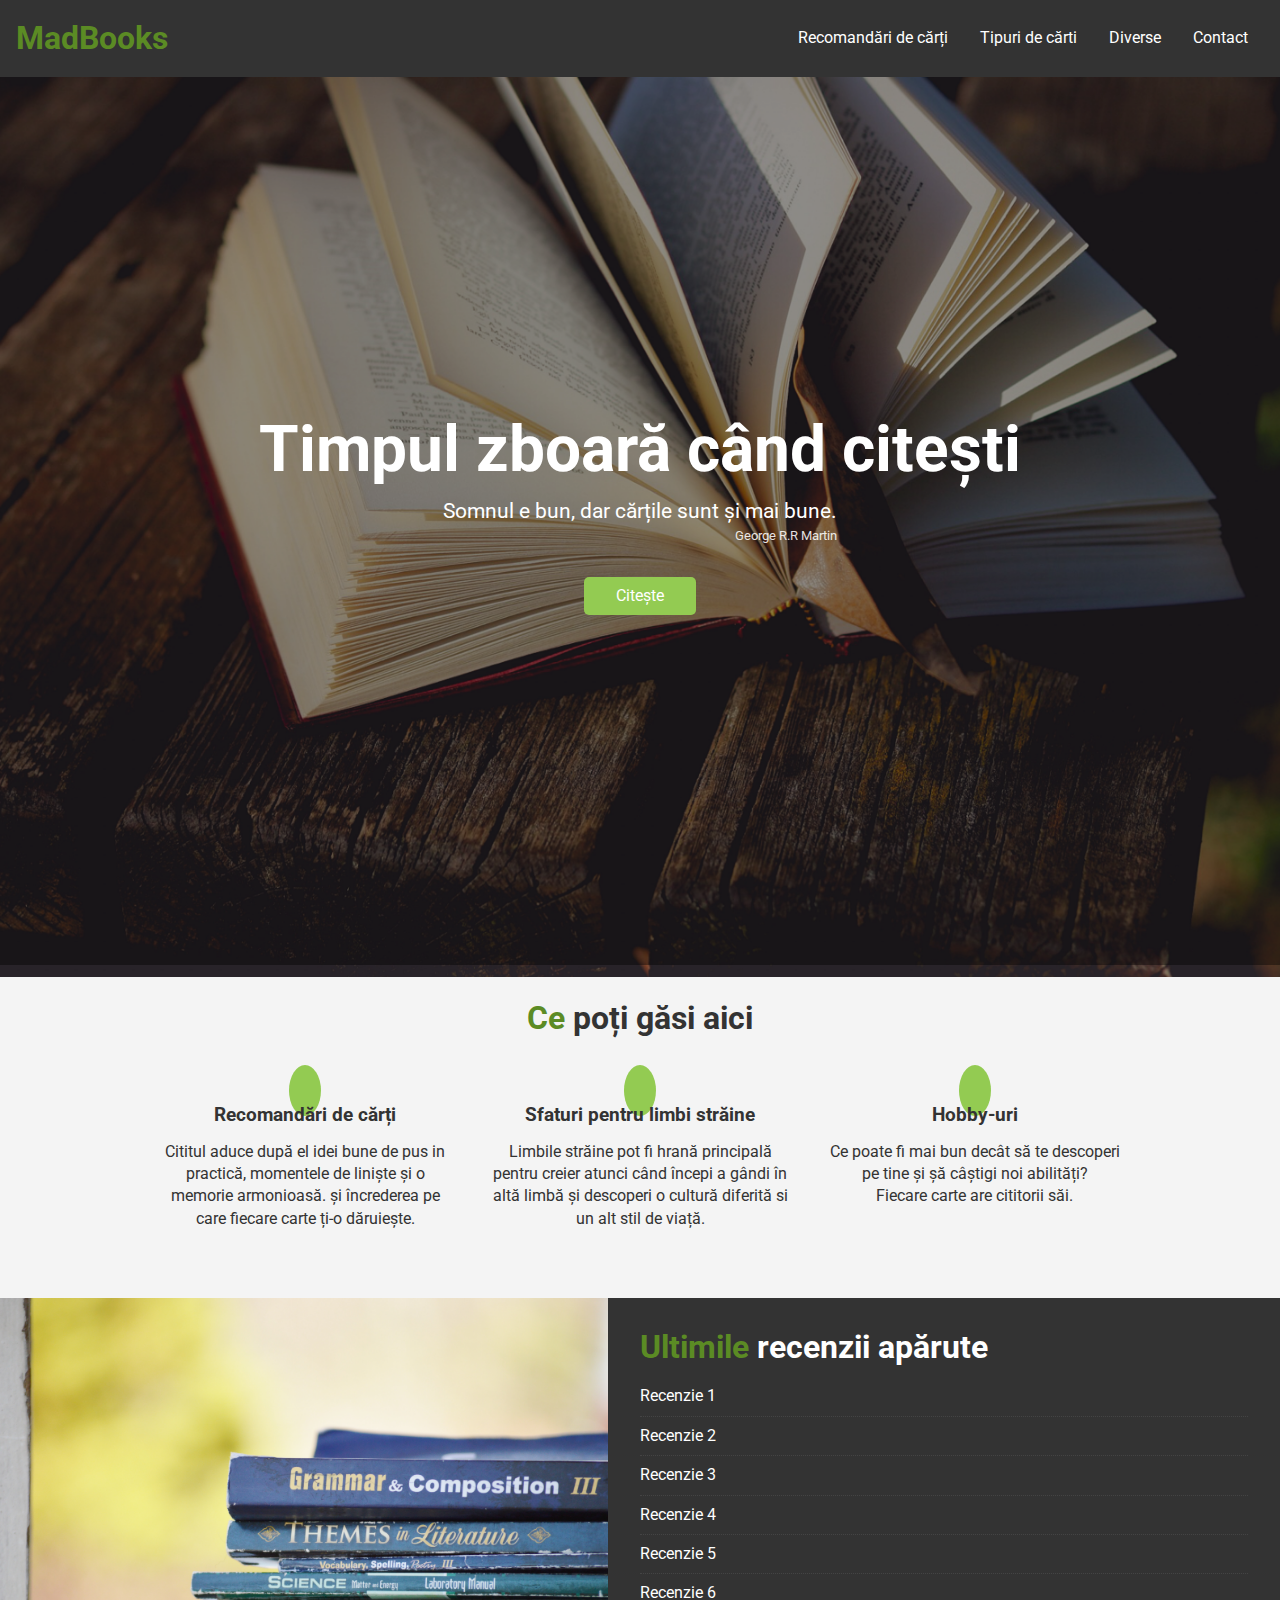
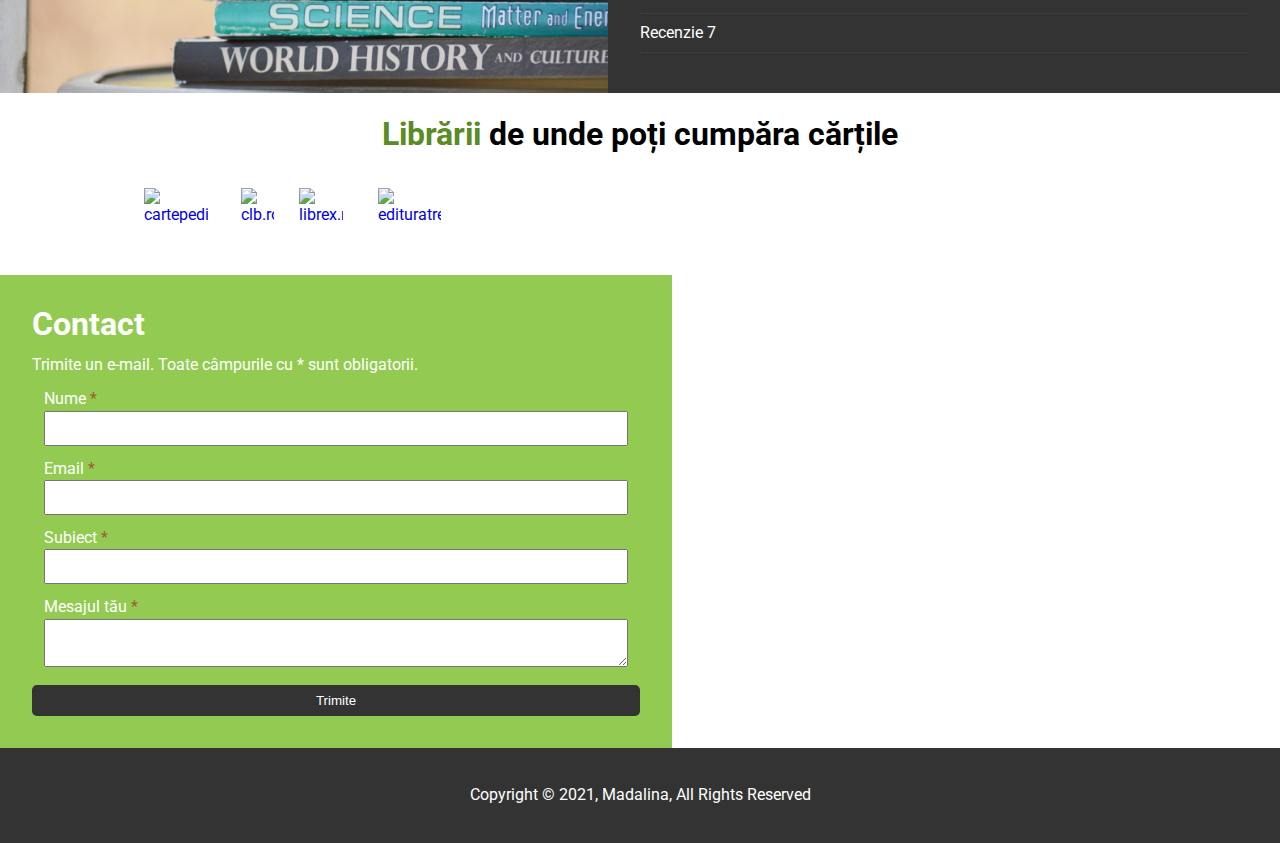
==== index.html @ b3e93cb6 "start page" ====
<!DOCTYPE html>
<html lang="en">
<head>
    <meta charset="UTF-8">
    <meta name="viewport" content="width=device-width, initial-scale=1.0">
    <meta http-equiv="X-UA-Compatible" content="ie=edge">
    <link rel="stylesheet" media="screen and (max-width: 1100px)" href="css/widescreen.css">
    <link rel="stylesheet" media="screen and (max-width: 768px)" href="css/mobile.css"> 
    <link rel="stylesheet" href="css/style.css">
    <link rel="stylesheet" href="https://use.fontawesome.com/releases/v5.6.1/css/all.css" integrity="sha384-gfdkjb5BdAXd+lj+gudLWI+BXq4IuLW5IT+brZEZsLFm++aCMlF1V92rMkPaX4PP" crossorigin="anonymous">
    <!-- <link rel="stylesheet" href="https://cdnjs.cloudflare.com/ajax/libs/font-awesome/4.7.0/css/font-awesome.min.css"> -->
    <title>Books World</title>
</head>
<body id="home">
    <nav id="navbar">
        <h1 class="logo">
            <span class="text-primary">
                <i class="fas fa-book-open"></i>MadBooks
            </span>
        </h1>
        <ul>
            <li><a href="#home"><i class="fas fa-book"></i></a></li>
            <li><a href="#what">Recomandări de cărți</a></li>
            <li class="foreign-languages">
              <a class="foreign-languages-dropdown">Tipuri de cărti</a>
              <div class="foreign-languages-items">
                <a class="dropdown-item" href="#">Librării</a>
                <a class="dropdown-item" href="#">Anticariate</a>
              </div>
            </li>
            <li><a href="#others">Diverse</a></li>
            <li><a href="#contact">Contact</a></li>
        </ul>
    </nav>
    <header id="showcase">
        <div class="showcase-content">
            <h1 class="l-heading">Timpul zboară când citești</h1>   
            <blockquote class="quote">
              Somnul e bun, dar cărțile sunt și mai bune.
              <figcaption class="author">George R.R Martin</figcaption>
            </blockquote>   
            <a href="#what" class="btn">Citește</a>
        </div>
    </header>

      <section id="what" class="bg-light py-1">
        <div class="container">
          <h2 class="m-heading text-center"><span class="text-primary"> Ce </span> poți găsi aici</h2>
          <div class="items">
            <div class="item">
              <i class="fas fa-pencil-alt fa-2x"></i>
              <div>
                <h3>Recomandări de cărți</h3>
                <p>Cititul aduce după el idei bune de pus in practică, momentele de liniște și o memorie armonioasă. și încrederea pe care fiecare carte ți-o dăruiește. </p>
              </div>
            </div>
            <div class="item">
                <i class="fas fa-book-reader fa-2x"></i>
                <div>
                  <h3>Sfaturi pentru limbi străine</h3>
                  <p>Limbile străine pot fi hrană principală pentru creier atunci când începi a gândi în altă limbă și descoperi o cultură diferită si un alt stil de viață.</p>
                </div>
            </div>
            <div class="item">
                <i class="fas fa-brush"></i>
                <div>
                  <h3>Hobby-uri</h3>
                  <p>Ce poate fi mai bun decât să te descoperi pe tine și șă câștigi noi abilități? </br> Fiecare carte are cititorii săi.</p>
                </div>
            </div>
          </div>
        </div>
    </section>

     <!-- Section: Who We Are -->
  <section id="who">
    <div class="who-img"></div>
    <div class="who-text bg-dark p-2">
      <h2 class="m-heading"><span class="text-primary">Ultimile </span>recenzii apărute</h2> 
      <ul class="list">
        <li>Recenzie 1</li>
        <li>Recenzie 2</li>
        <li>Recenzie 3</li>
        <li>Recenzie 4</li>
        <li>Recenzie 5</li>
        <li>Recenzie 6</li>
        <li>Recenzie 7</li>
      </ul>
    </div>
  </section>

  <!-- Section: Clients -->
  <section id="clients" class="py-1">
    <div class="container">
      <h2 class="m-heading text-center">
        <span class="text-primary">Librării</span> de unde poți cumpăra cărțile
      </h2>
      <div class="items py-1">
        <a href="https://event.2performant.com/events/click?ad_type=banner&unique=6380f202e&aff_code=787f3a74b&campaign_unique=6f33f2a39" target="_blank" rel="nofollow">
          <img src="https://img.2performant.com/system/paperclip/banner_pictures/pics/164182/original/164182.png" alt="cartepedia.ro" title="cartepedia.ro" />
        </a>
        <a href="https://event.2performant.com/events/click?ad_type=banner&unique=16c24e56e&aff_code=787f3a74b&campaign_unique=724241156" target="_blank" rel="nofollow">
          <img src="https://img.2performant.com/system/paperclip/banner_pictures/pics/155019/original/155019.jpg" alt="clb.ro" title="clb.ro" />
        </a>  
        <a href="https://event.2performant.com/events/click?ad_type=banner&unique=682b2d398&aff_code=787f3a74b&campaign_unique=3085d2457" target="_blank" rel="nofollow">
          <img src="https://img.2performant.com/system/paperclip/banner_pictures/pics/107906/original/107906.png" alt="librex.ro" title="librex.ro" />
        </a>
        <a href="https://event.2performant.com/events/click?ad_type=banner&unique=e41eb6842&aff_code=787f3a74b&campaign_unique=4dc37856e" target="_blank" rel="nofollow">
          <img src="https://img.2performant.com/system/paperclip/banner_pictures/pics/144152/original/144152.jpg" alt="edituratrei.ro" title="edituratrei.ro" />
        </a>
    </div>
  </section>

  <!-- Section: Contact -->
  <section id="contact">
    <div class="contact-form bg-primary p-2">
      <h2 class="m-heading"><i class="fas fa-mail-bulk"></i> Contact</h2>
      <p>Trimite un e-mail. Toate câmpurile cu * sunt obligatorii.</p>
      <form action="process.php" method="">
        <div class="form-group">
          <label class="label-required" for="name">Nume</label>
          <input type="text" name="name" id="name" placeholder="">
        </div> 
        <div class="form-group">
          <label class="label-required" for="email">Email</label>
          <input type="email" name="email" id="email" placeholder="">
        </div>
        <div class="form-group">
          <label class="label-required" for="subiect">Subiect</label>
          <input type="text" name="subiect" id="subiect" placeholder="">
        </div>
        <div class="form-group">
          <label class="label-required" for="message">Mesajul tău</label>
          <textarea name="message" id="message" placeholder=""></textarea>
        </div>
        <input type="submit" value="Trimite" class="btn btn-dark">
      </form>
    </div>
    <div class="map"></div>
  </section>

  <!-- Footer -->
  <footer id="main-footer" class="bg-dark text-center py-1">
    <div class="container">
      <p>Copyright &copy; 2021, Madalina, All Rights Reserved</p>
    </div>
    <div class="social-container">
      <a href="#"><i class="fa fa-facebook"></i></a>
      <a href="#"><i class="fa fa-instagram"></i></a>
      <a href="#"><i class="fa fa-twitter"></i></a>
  </footer>

  <!-- JQuery CDN -->
  <script
  src="https://code.jquery.com/jquery-3.3.1.min.js"
  integrity="sha256-FgpCb/KJQlLNfOu91ta32o/NMZxltwRo8QtmkMRdAu8="
  crossorigin="anonymous"></script>

  <!-- Local JS File -->
  <script src="js/main.js"></script>

  <!-- Google Maps -->
  <script src="https://maps.googleapis.com/maps/api/js?key=YOUR_API_KEY&libraries=geometry&callback=initMap" async defer></script>
</body>
</html>
---- css/widescreen.css ----
/* Align icon to left */
#what .items .item {
    display: flex;
    text-align: left;
  }
  
  /* Position icon */
  #what .items .item i {
    margin-right: 1.3rem;
    align-self: center;
    margin-bottom: 0;
  }
  
  #contact .map {
    flex: 2;
  }
---- css/mobile.css ----
#what .items {
  display: block;
  padding: 1rem;
}

/* Align icon to left */
#what .items .item {
  display: flex;
  text-align: left;
}

/* Position icon */
#what .items .item i {
  margin-right: 1.3rem;
  align-self: center;
  margin-bottom: 0;
}

/* Smartphones */
@media(max-width: 500px) {
  #navbar {
    flex-direction: column;
    align-items: center;
  }

  #navbar .logo {
    margin-bottom: 0.5rem;
    text-align: center;
  }

  #navbar ul {
    padding: 0.5rem;
  }

  #showcase .showcase-content {
    top: 110px;
  }

  #who {
    display: block;
  }

  #who .who-img {
    display: none;
  }

  #clients .items img {
    width: 80%;
  }

  #clients .items div:last-child {
    display: none;
  }

  #contact {
    flex-direction: column;
  }

  #contact .map {
    height: 200px;
    border-top: 4px solid #333;
  }
}

@media(max-height: 568px) {
  #showcase .showcase-content {
    margin-top: -2rem;
    top: 140px;
  }

  .l-heading {
    font-size: 3rem;
  }

  .quote {
    font-size: 1rem;
    text-align: right;
  }

  .author {
    font-size: 0.8rem;
    color: rgba(255, 255, 255, 0.877);
  }
}

/* Section: social media buttons */
.social-container {
  width: 200px;
  margin: 20px auto;
  text-align: center;
  display: inline;
  color: white;
}

.fa-facebook{
  background: #3B5998;
  color: white;
}

.fa-instagram {
  background: #125688;
  color: white;
}

.fa-twitter {
  background: #55ACEE;
  color: white;
}
---- css/style.css ----
@import url('https://fonts.googleapis.com/css?family=Roboto');

* {
  box-sizing: border-box;
  margin:0;
  padding: 0;
}

body {
  font-family: 'Roboto', sans-serif;
  line-height: 1.4;
}

a {
  text-decoration: none;
}

p {
  margin: 0.75rem 0;
}

/* Utility Classes */
.container {
  max-width: 1100px;
  margin: auto;
  padding: 0 2rem;
  overflow: hidden;
}

.text-center {
  text-align:center;
}

.text-primary {
  color: #5b8b24;
}

.bg-light {
  background: #f4f4f4;
  color: #333;
}

.bg-dark {
  background: #333;
  color: #fff;
}

.bg-primary {
  background: #93cb52;
  color: #fff;
}

.l-heading {
  font-size: 4rem;
  margin-bottom: 0.75rem;
  line-height: 1.1;
}

.m-heading {
  font-size: 2rem;
  margin-bottom: 0.75rem;
  line-height: 1.1;
}

.quote {
  font-size: 1.3rem;
  margin-bottom: 2rem;
  text-align: right;
}

.author {
  font-size: 0.8rem;
  color: rgba(255, 255, 255, 0.877);
}

.items.py-1 img{
  max-width: 200px;
  height: 100%;
}

.py-1 { padding: 1.5rem 0; }
.py-2 { padding: 2rem 0; }
.py-3 { padding: 3rem 0; }

.p-1 { padding: 1.5rem; }
.p-2 { padding: 2rem; }
.p-3 { padding: 3rem; }

.btn {
  display: inline-block;
  color: #fff;
  background: #93cb52;
  padding: 0.5rem 2rem;
  border: none;
  border-radius: 5px;
}

.btn:hover {
  background: #7ab436;
}

.btn-dark {
  background: #333;
  color: #fff;
}

.list {
  margin: 0.5rem 0;
  list-style: none;
}

.list li {
  padding: 0.5rem 0;
  border-bottom: #444 dotted 1px;
}

/* Navbar */
#navbar {
  display: flex;
  position: sticky;
  top:0;
  background: #333;
  color: #fff;
  justify-content: space-between;
  z-index: 1;
  padding: 1rem;
}

#navbar ul {
  display: flex;
  align-items: center;
  list-style: none;
}

#navbar ul li a {
  color: #fff;
  padding: 0.75rem;
  margin: 0 0.25rem;
}

#navbar ul li a:hover {
  background: #93cb52;
  border-radius: 5px;
}

/* Menu - Dropdown with options for foreign languages*/
.foreign-languages {
  position: relative;
  display: inline-block;
}

.foreign-languages-items {
  position: absolute;
  display: none;
  margin: 23px;
  top: 10px;
  background-color: #333;
  min-width: 120px;
  z-index: 1000; 
  border-radius: 5px;
  border-bottom: 3px solid #333;
}

.foreign-languages:hover .foreign-languages-items {
  display: block; 
}

.dropdown-item {
  display: block;
  text-decoration: none;
}

/* Showcase */
#showcase {
  background: #333 url('../img/showcase.jpg') no-repeat center center/cover;
  height: 100vh;
  color: #fff;
}

#showcase .showcase-content {
  display: flex;
  flex-direction: column;
  text-align: center;
  justify-content: center;
  align-items: center;
  height: 100%;
  padding: 0 2rem;
  /* Overlay */
  position: absolute;
  top: 65px;
  left:0;
  right: 0;
  bottom: 0;
  background-color: rgba(0,0,0,0.4);
}

/* Section: What We Do */
#what .items {
  display: flex;
  padding: 1rem;
}

#what .items .item {
  flex: 1;
  text-align: center;
  padding: 1rem;
}

#what .items .item i {
  background: #93cb52;
  padding: 1rem;
  border-radius: 50%;
  margin-bottom: 1rem;
}

/* Section: Who We Are */
#who {
  display: flex;
}

#who div {
  flex: 1;
}

#who .who-img {
  background: url('../img/books.jpg') no-repeat center center/cover;
}

/* Section: Clients */
#clients .items {
  display: flex;
}

#clients .items img {
  display: block;
  margin: auto;
  width: 60%;
}

/* Section: Contact */
#contact {
  display: flex;
}

#contact .map, #contact .contact-form {
  flex: 1;
}

#contact .contact-form .form-group {
  margin: 0.75rem;
}

#contact .contact-form label {
  display: block;
}

#contact .contact-form input,
#contact .contact-form textarea {
  width: 100%;
  padding: 0.5rem;
}

.label-required:after {
    content:" *";
    color:rgba(163, 37, 37, 0.678);
}
 
/* Section: social media buttons */
.social-container {
  width: 200px;
  margin: 20px auto;
  text-align: center;
  display: inline;
  color: white;
}

.fa-facebook{
  background: #3B5998;
  color: white;
}

.fa-instagram {
  background: #125688;
  color: white;
}

.fa-twitter {
  background: #55ACEE;
  color: white;
}
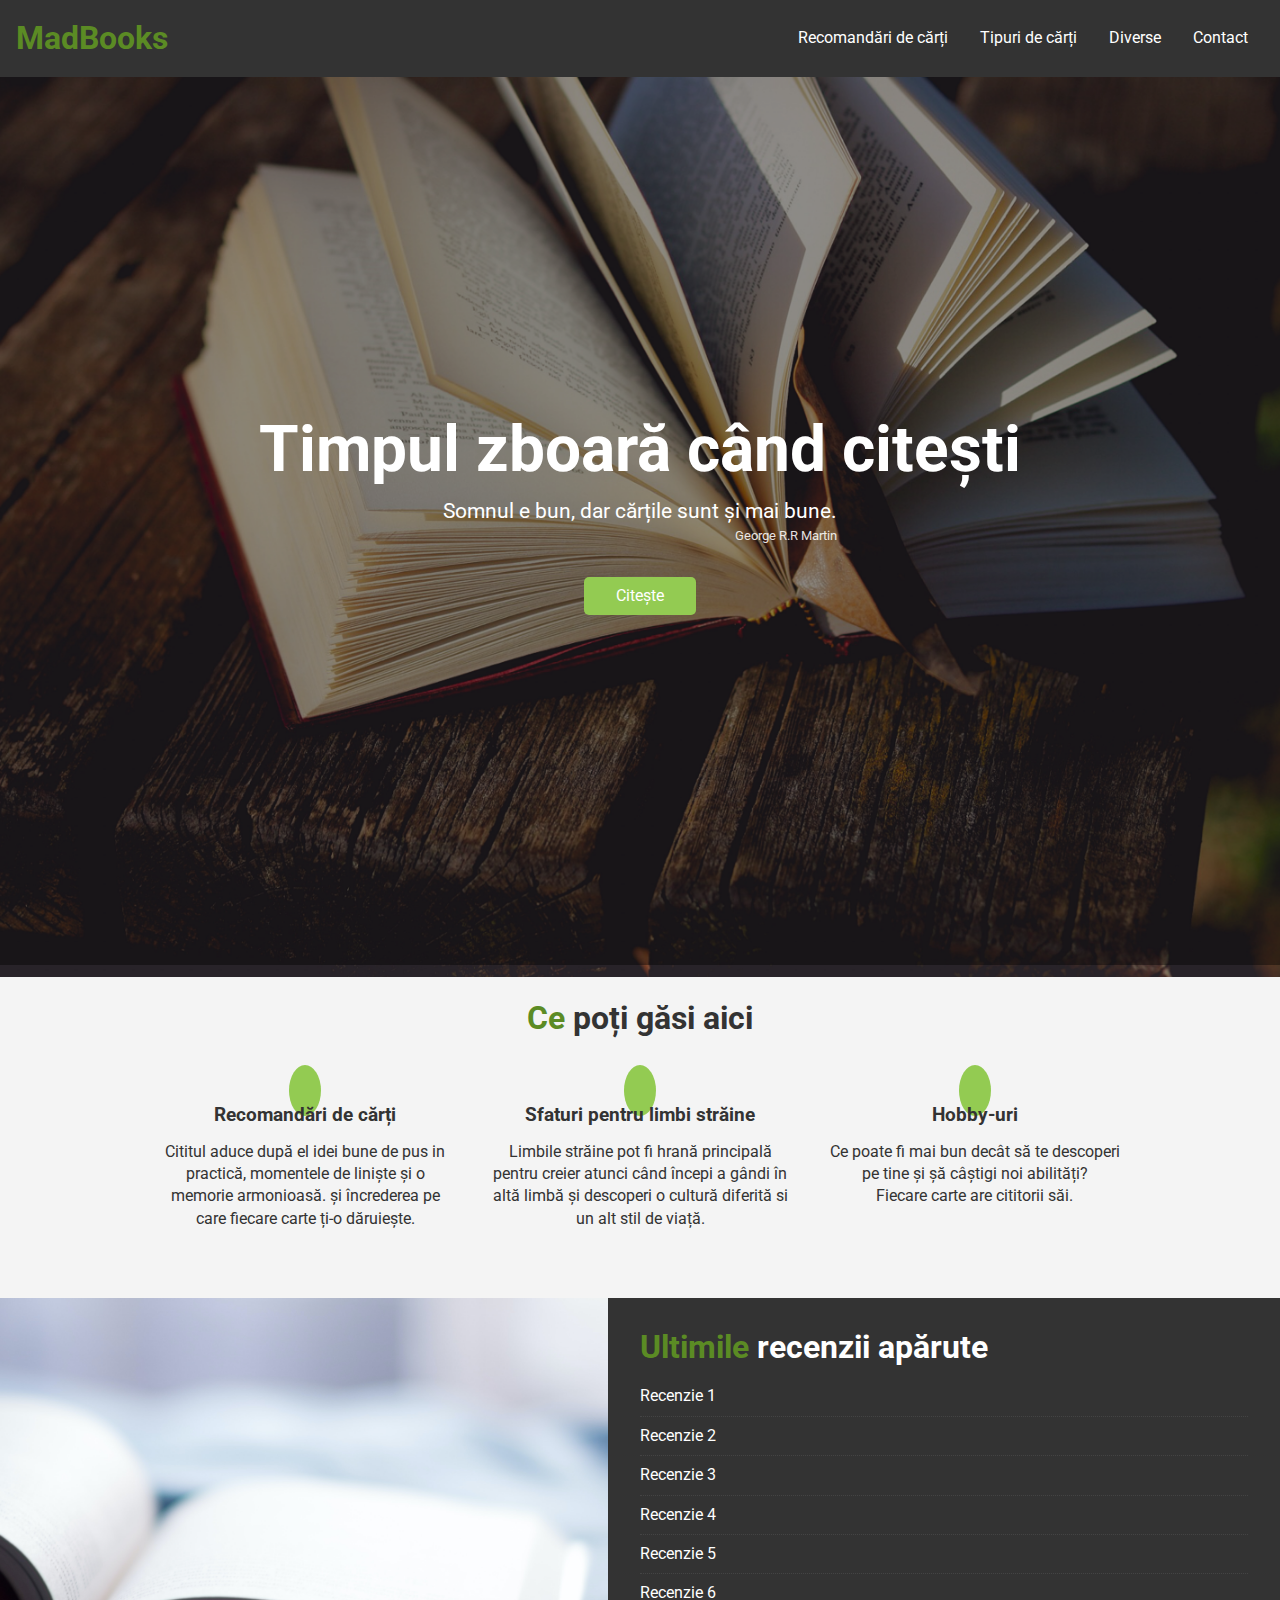
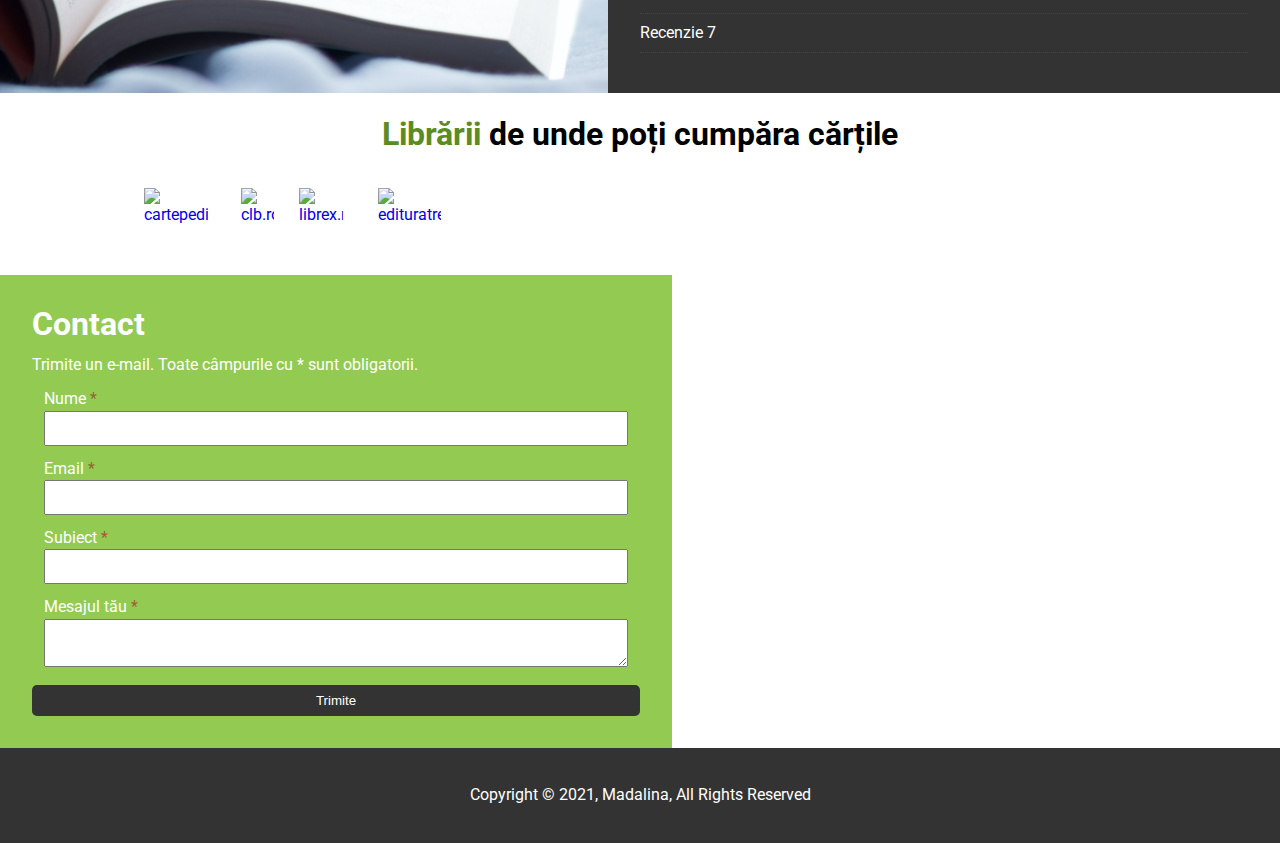
==== commit 3c536f44: "reviews page" ====
--- a/index.html
+++ b/index.html
@@ -1,78 +1,78 @@
 <!DOCTYPE html>
 <html lang="en">
 <head>
-    <meta charset="UTF-8">
-    <meta name="viewport" content="width=device-width, initial-scale=1.0">
-    <meta http-equiv="X-UA-Compatible" content="ie=edge">
-    <link rel="stylesheet" media="screen and (max-width: 1100px)" href="css/widescreen.css">
-    <link rel="stylesheet" media="screen and (max-width: 768px)" href="css/mobile.css"> 
-    <link rel="stylesheet" href="css/style.css">
-    <link rel="stylesheet" href="https://use.fontawesome.com/releases/v5.6.1/css/all.css" integrity="sha384-gfdkjb5BdAXd+lj+gudLWI+BXq4IuLW5IT+brZEZsLFm++aCMlF1V92rMkPaX4PP" crossorigin="anonymous">
-    <!-- <link rel="stylesheet" href="https://cdnjs.cloudflare.com/ajax/libs/font-awesome/4.7.0/css/font-awesome.min.css"> -->
-    <title>Books World</title>
+  <meta charset="UTF-8">
+  <meta name="viewport" content="width=device-width, initial-scale=1.0">
+  <meta http-equiv="X-UA-Compatible" content="ie=edge">
+  <link rel="stylesheet" media="screen and (max-width: 1100px)" href="css/widescreen.css">
+  <link rel="stylesheet" media="screen and (max-width: 768px)" href="css/mobile.css"> 
+  <link rel="stylesheet" href="css/style.css">
+  <link rel="stylesheet" href="https://use.fontawesome.com/releases/v5.6.1/css/all.css" integrity="sha384-gfdkjb5BdAXd+lj+gudLWI+BXq4IuLW5IT+brZEZsLFm++aCMlF1V92rMkPaX4PP" crossorigin="anonymous">
+  <!-- <link rel="stylesheet" href="https://cdnjs.cloudflare.com/ajax/libs/font-awesome/4.7.0/css/font-awesome.min.css"> -->
+  <title>Books World</title>
 </head>
 <body id="home">
-    <nav id="navbar">
-        <h1 class="logo">
-            <span class="text-primary">
-                <i class="fas fa-book-open"></i>MadBooks
-            </span>
-        </h1>
-        <ul>
-            <li><a href="#home"><i class="fas fa-book"></i></a></li>
-            <li><a href="#what">Recomandări de cărți</a></li>
-            <li class="foreign-languages">
-              <a class="foreign-languages-dropdown">Tipuri de cărti</a>
-              <div class="foreign-languages-items">
-                <a class="dropdown-item" href="#">Librării</a>
-                <a class="dropdown-item" href="#">Anticariate</a>
-              </div>
-            </li>
-            <li><a href="#others">Diverse</a></li>
-            <li><a href="#contact">Contact</a></li>
-        </ul>
-    </nav>
-    <header id="showcase">
-        <div class="showcase-content">
-            <h1 class="l-heading">Timpul zboară când citești</h1>   
-            <blockquote class="quote">
-              Somnul e bun, dar cărțile sunt și mai bune.
-              <figcaption class="author">George R.R Martin</figcaption>
-            </blockquote>   
-            <a href="#what" class="btn">Citește</a>
+  <nav id="navbar">
+    <h1 class="logo">
+      <span class="text-primary">
+        <i class="fas fa-book-open"></i>MadBooks
+      </span>
+    </h1>
+    <ul>
+      <li><a href="#home"><i class="fas fa-book"></i></a></li>
+      <li><a href="reviews.html">Recomandări de cărți</a></li>
+      <li class="foreign-languages">
+        <a class="foreign-languages-dropdown">Tipuri de cărți</a>
+        <div class="foreign-languages-items">
+          <a class="dropdown-item" href="#">Librării</a>
+          <a class="dropdown-item" href="#">Anticariate</a>
         </div>
-    </header>
-
-      <section id="what" class="bg-light py-1">
-        <div class="container">
-          <h2 class="m-heading text-center"><span class="text-primary"> Ce </span> poți găsi aici</h2>
-          <div class="items">
-            <div class="item">
-              <i class="fas fa-pencil-alt fa-2x"></i>
-              <div>
-                <h3>Recomandări de cărți</h3>
-                <p>Cititul aduce după el idei bune de pus in practică, momentele de liniște și o memorie armonioasă. și încrederea pe care fiecare carte ți-o dăruiește. </p>
-              </div>
-            </div>
-            <div class="item">
-                <i class="fas fa-book-reader fa-2x"></i>
-                <div>
-                  <h3>Sfaturi pentru limbi străine</h3>
-                  <p>Limbile străine pot fi hrană principală pentru creier atunci când începi a gândi în altă limbă și descoperi o cultură diferită si un alt stil de viață.</p>
-                </div>
-            </div>
-            <div class="item">
-                <i class="fas fa-brush"></i>
-                <div>
-                  <h3>Hobby-uri</h3>
-                  <p>Ce poate fi mai bun decât să te descoperi pe tine și șă câștigi noi abilități? </br> Fiecare carte are cititorii săi.</p>
-                </div>
-            </div>
+      </li>
+      <li><a href="#others">Diverse</a></li>
+      <li><a href="#contact">Contact</a></li>
+    </ul>
+  </nav>
+  <header id="showcase">
+    <div class="showcase-content">
+      <h1 class="l-heading">Timpul zboară când citești</h1>   
+      <blockquote class="quote">
+        Somnul e bun, dar cărțile sunt și mai bune.
+        <figcaption class="author">George R.R Martin</figcaption>
+      </blockquote>   
+      <a href="#what" class="btn">Citește</a>
+    </div>
+  </header>
+  
+  <section id="what" class="bg-light py-1">
+    <div class="container">
+      <h2 class="m-heading text-center"><span class="text-primary"> Ce </span> poți găsi aici</h2>
+      <div class="items">
+        <div class="item">
+          <i class="fas fa-pencil-alt fa-2x"></i>
+          <div>
+            <h3>Recomandări de cărți</h3>
+            <p>Cititul aduce după el idei bune de pus in practică, momentele de liniște și o memorie armonioasă. și încrederea pe care fiecare carte ți-o dăruiește. </p>
           </div>
         </div>
-    </section>
-
-     <!-- Section: Who We Are -->
+        <div class="item">
+          <i class="fas fa-book-reader fa-2x"></i>
+          <div>
+            <h3>Sfaturi pentru limbi străine</h3>
+            <p>Limbile străine pot fi hrană principală pentru creier atunci când începi a gândi în altă limbă și descoperi o cultură diferită si un alt stil de viață.</p>
+          </div>
+        </div>
+        <div class="item">
+          <i class="fas fa-brush"></i>
+          <div>
+            <h3>Hobby-uri</h3>
+            <p>Ce poate fi mai bun decât să te descoperi pe tine și șă câștigi noi abilități? </br> Fiecare carte are cititorii săi.</p>
+          </div>
+        </div>
+      </div>
+    </div>
+  </section>
+  
+  <!-- Section: Who We Are -->
   <section id="who">
     <div class="who-img"></div>
     <div class="who-text bg-dark p-2">
@@ -88,7 +88,7 @@
       </ul>
     </div>
   </section>
-
+  
   <!-- Section: Clients -->
   <section id="clients" class="py-1">
     <div class="container">
@@ -108,58 +108,59 @@
         <a href="https://event.2performant.com/events/click?ad_type=banner&unique=e41eb6842&aff_code=787f3a74b&campaign_unique=4dc37856e" target="_blank" rel="nofollow">
           <img src="https://img.2performant.com/system/paperclip/banner_pictures/pics/144152/original/144152.jpg" alt="edituratrei.ro" title="edituratrei.ro" />
         </a>
-    </div>
-  </section>
-
-  <!-- Section: Contact -->
-  <section id="contact">
-    <div class="contact-form bg-primary p-2">
-      <h2 class="m-heading"><i class="fas fa-mail-bulk"></i> Contact</h2>
-      <p>Trimite un e-mail. Toate câmpurile cu * sunt obligatorii.</p>
-      <form action="process.php" method="">
-        <div class="form-group">
-          <label class="label-required" for="name">Nume</label>
-          <input type="text" name="name" id="name" placeholder="">
-        </div> 
-        <div class="form-group">
-          <label class="label-required" for="email">Email</label>
-          <input type="email" name="email" id="email" placeholder="">
-        </div>
-        <div class="form-group">
-          <label class="label-required" for="subiect">Subiect</label>
-          <input type="text" name="subiect" id="subiect" placeholder="">
-        </div>
-        <div class="form-group">
-          <label class="label-required" for="message">Mesajul tău</label>
-          <textarea name="message" id="message" placeholder=""></textarea>
-        </div>
-        <input type="submit" value="Trimite" class="btn btn-dark">
-      </form>
-    </div>
-    <div class="map"></div>
-  </section>
-
-  <!-- Footer -->
-  <footer id="main-footer" class="bg-dark text-center py-1">
-    <div class="container">
-      <p>Copyright &copy; 2021, Madalina, All Rights Reserved</p>
-    </div>
-    <div class="social-container">
-      <a href="#"><i class="fa fa-facebook"></i></a>
-      <a href="#"><i class="fa fa-instagram"></i></a>
-      <a href="#"><i class="fa fa-twitter"></i></a>
-  </footer>
-
-  <!-- JQuery CDN -->
-  <script
-  src="https://code.jquery.com/jquery-3.3.1.min.js"
-  integrity="sha256-FgpCb/KJQlLNfOu91ta32o/NMZxltwRo8QtmkMRdAu8="
-  crossorigin="anonymous"></script>
-
-  <!-- Local JS File -->
-  <script src="js/main.js"></script>
-
-  <!-- Google Maps -->
-  <script src="https://maps.googleapis.com/maps/api/js?key=YOUR_API_KEY&libraries=geometry&callback=initMap" async defer></script>
-</body>
-</html>+      </div>
+    </section>
+    
+    <!-- Section: Contact -->
+    <section id="contact">
+      <div class="contact-form bg-primary p-2">
+        <h2 class="m-heading"><i class="fas fa-mail-bulk"></i> Contact</h2>
+        <p>Trimite un e-mail. Toate câmpurile cu * sunt obligatorii.</p>
+        <form action="process.php" method="">
+          <div class="form-group">
+            <label class="label-required" for="name">Nume</label>
+            <input type="text" name="name" id="name" placeholder="">
+          </div> 
+          <div class="form-group">
+            <label class="label-required" for="email">Email</label>
+            <input type="email" name="email" id="email" placeholder="">
+          </div>
+          <div class="form-group">
+            <label class="label-required" for="subiect">Subiect</label>
+            <input type="text" name="subiect" id="subiect" placeholder="">
+          </div>
+          <div class="form-group">
+            <label class="label-required" for="message">Mesajul tău</label>
+            <textarea name="message" id="message" placeholder=""></textarea>
+          </div>
+          <input type="submit" value="Trimite" class="btn btn-dark">
+        </form>
+      </div>
+      <div class="map"></div>
+    </section>
+    
+    <!-- Footer -->
+    <footer id="main-footer" class="bg-dark text-center py-1">
+      <div class="container">
+        <p>Copyright &copy; 2021, Madalina, All Rights Reserved</p>
+      </div>
+      <div class="social-container">
+        <a href="#"><i class="fa fa-facebook"></i></a>
+        <a href="#"><i class="fa fa-instagram"></i></a>
+        <a href="#"><i class="fa fa-twitter"></i></a>
+      </div>  
+    </footer>
+      
+      <!-- JQuery CDN -->
+      <script
+      src="https://code.jquery.com/jquery-3.3.1.min.js"
+      integrity="sha256-FgpCb/KJQlLNfOu91ta32o/NMZxltwRo8QtmkMRdAu8="
+      crossorigin="anonymous"></script>
+      
+      <!-- Local JS File -->
+      <script src="js/main.js"></script>
+      
+      <!-- Google Maps -->
+      <script src="https://maps.googleapis.com/maps/api/js?key=YOUR_API_KEY&libraries=geometry&callback=initMap" async defer></script>
+    </body>
+    </html>--- a/css/style.css
+++ b/css/style.css
@@ -9,6 +9,8 @@
 body {
   font-family: 'Roboto', sans-serif;
   line-height: 1.4;
+  -webkit-user-select: none;
+  user-select: none;
 }
 
 a {
@@ -289,3 +291,75 @@
   color: white;
 }
 
+/* Section: reviews */
+#reviews {
+  background-image: url('../img/showcase.jpg');
+  background-position: center;
+  background-size: cover;
+  background-repeat: no-repeat;
+  height: 100vh;
+  color: #fff;
+  display: flex;
+  align-items: TOP;
+  justify-content: center;
+  position: relative;
+}
+#reviews:after {
+  content: "";
+  top: 0 ;
+  right: 0;
+  bottom: 0;
+  left: 0;
+  position: absolute;
+  background-color: rgba(0,0,0,0.4);
+  z-index: 1;
+}
+
+#reviews .reviews-content {
+  position: relative;
+  z-index: 2;
+  flex: 1;
+  margin: 10% 20px 20px 20px;
+}
+
+#review-articles .reviews-container > *:first-child,
+#review-articles .reviews-container > *:last-child {
+  display: grid;
+  grid-template-columns: repeat(2, 1fr);
+  grid-gap: 1rem;
+  grid-column: 1 / span 2;
+  align-items: center;
+}
+
+#articles .articles-container {
+  background: #333 url('../img/books.jpg') no-repeat center center/cover;
+  padding-left: 15px;
+  display: grid;
+  grid-template-columns: repeat(3, 1fr);
+  grid-gap: 1rem;
+}
+
+#articles .articles-container > *:first-child,
+#articles .articles-container > *:last-child {
+  display: grid;
+  grid-template-columns: repeat(2, 1fr);
+  grid-gap: 1rem;
+  align-items: center;
+  grid-column: 1 / span 2;
+}
+
+#articles .articles-container > *:last-child {
+  grid-column: 2 / span 2;
+}
+
+#article .meta {
+  display: flex;
+  justify-content: space-between;
+  align-items: center;
+  background: #eee;
+  padding: 0.5rem;
+}
+
+#article .meta .category {
+  margin-top: 0.4rem;
+}
